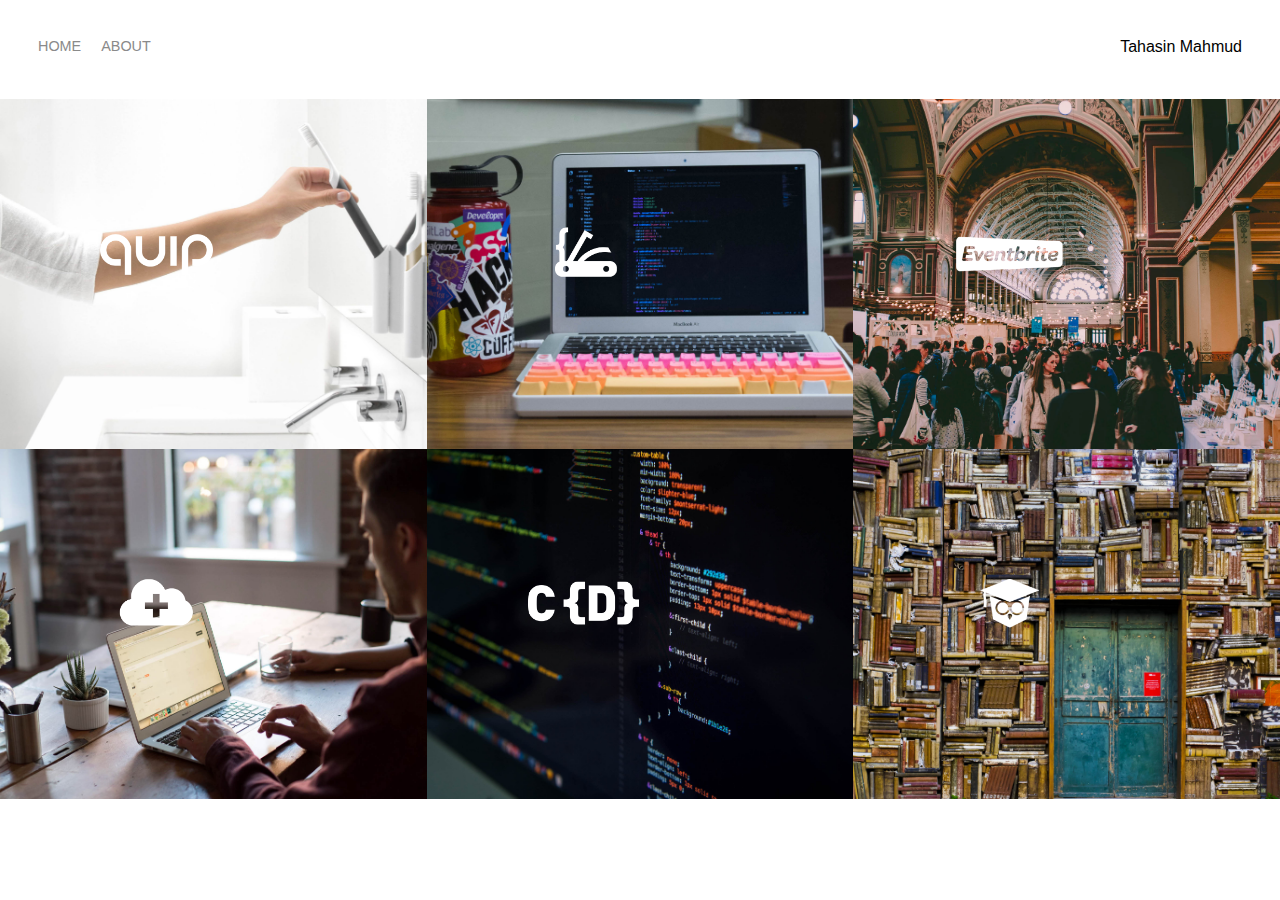
==== index.html @ 254a5eba "first commit" ====
<!DOCTYPE html>
<html lang="en" dir="ltr">
<head>
  <meta charset="utf-8">
  <title></title>
  <link rel="stylesheet" href="mystyle.css">
</head>
<body>
  <div class="container">
    <div class="nav-wrapper">

      <div class="left-side">
        <div class="nav-link-wrapper">
          <a href="index.html">Home</a>
        </div>
        <div class="nav-link-wrapper">
          <a href="about.html">About</a>
        </div>
      </div>

      <div class="right-side">
        <div class="brand">
        <div>Tahasin Mahmud</div>
        </div>
      </div>
    </div>
    <div class="content-wrapper">
      <div class="portfolio-items-wrapper">


        <div class="portfolio-item-wrapper">
            <div class="portfolio-img-background" style="background-image:url(images/portfolio1.jpg)">
            </div>
            <div class="img-text-wrapper">
              <div class="logo-wrapper">
                <img src="images/logos/quip.png" alt="">
              </div>
              <div class="subtitle">
                Hello world
              </div>
            </div>
        </div>

        <div class="portfolio-item-wrapper">
            <div class="portfolio-img-background" style="background-image:url(images/portfolio2.jpg)">
            </div>
            <div class="img-text-wrapper">
              <div class="logo-wrapper">
                <img src="images/logos/devcamp.png" alt="">
              </div>
              <div class="subtitle">
                Portfolio Website
              </div>
            </div>
        </div>

        <div class="portfolio-item-wrapper">
            <div class="portfolio-img-background" style="background-image:url(images/portfolio3.jpg)">
            </div>
            <div class="img-text-wrapper">
              <div class="logo-wrapper">
                <img src="images/logos/eventbrite.png" alt="">
              </div>
              <div class="subtitle">
                Still Learning
              </div>
            </div>
        </div>

        <div class="portfolio-item-wrapper">
            <div class="portfolio-img-background" style="background-image:url(images/portfolio4.jpg)">
            </div>
            <div class="img-text-wrapper">
              <div class="logo-wrapper">
                <img src="images/logos/shop-hacker.png" alt="">
              </div>
              <div class="subtitle">
                Practice Website
              </div>
            </div>
        </div>

        <div class="portfolio-item-wrapper">
            <div class="portfolio-img-background" style="background-image:url(images/portfolio5.jpg)">
            </div>
            <div class="img-text-wrapper">
              <div class="logo-wrapper">
                <img src="images/logos/crondose.png" alt="">
              </div>
              <div class="subtitle">
                5 more days
              </div>
            </div>
        </div>

        <div class="portfolio-item-wrapper">
            <div class="portfolio-img-background" style="background-image:url(images/portfolio6.jpg)">
            </div>
            <div class="img-text-wrapper">
              <div class="logo-wrapper">
                <img src="images/logos/dailysmarty.png" alt="">
              </div>
              <div class="subtitle">
                Happy New Year 2021
              </div>
            </div>
        </div>


      </div>
    </div>

  </div>
</body>

<script>
const portfolioItems = document.querySelectorAll('.portfolio-item-wrapper');

  portfolioItems.forEach(portfolioItem => {
    portfolioItem.addEventListener('mouseover', () => {
      console.log(portfolioItem.childNodes[1].classList)
      portfolioItem.childNodes[1].classList.add('image-blur');
    });

    portfolioItem.addEventListener('mouseout', () => {
      console.log(portfolioItem.childNodes[1].classList)
      portfolioItem.childNodes[1].classList.remove('image-blur');
    });
  });
</script>
</html>
---- mystyle.css ----
body {
  font-family: "Lato", sans-serif;
  margin: 0px;
}

.container {
  display: grid;
  grid-template-columns: 1fr;
}

.nav-wrapper {
  display: flex;
  justify-content: space-between;
  padding: 38px;
}

.left-side {
  display: flex;
}

.nav-wrapper > .left-side > div {
  margin-right: 20px;
  text-transform: uppercase;
  font-size: 0.9rem;
}

.nav-link-wrapper {
  height: 22px;
  border-bottom: 1px solid transparent;
  transition: border-bottom 0.5s;
}

.active-nav-link {
  border-bottom: 1px solid black;
}

.active-nav-link a {
  color: black !important;
}

.nav-link-wrapper a {
  color: #8a8a8a;
  text-decoration: none;
  transition: color 0.5s;
}

.nav-link-wrapper:hover {
  border-bottom: 1px solid black;
}

.nav-link-wrapper a:hover {
  color: black;
}

.portfolio-items-wrapper {
  display: grid;
  grid-template-columns: 1fr 1fr 1fr;
}

.portfolio-item-wrapper {
  position: relative;
}

.portfolio-img-background {
  background-size: cover;
  background-position: center;
  background-repeat: no-repeat;
  height: 350px;
  width: 100%;
}

.img-text-wrapper{
  position: absolute;
  top: 0;
  display: flex;
  flex-direction: column;
  justify-content: center;
  align-items: center;
  height: 100%;
  padding-left: 100px;
  padding-right: 100px;
}

.logo-wrapper img {
  width: 50%;
  margin-bottom: 20px;
}

.img-text-wrapper .subtitle{
  transition: 1s;
  color:transparent;
  font-weight: 600;
}

.img-text-wrapper:hover .subtitle{
  font-weight: 600;
  color:lightgreen;
}
.img-darken{
  transition: 1s;
  filter: brightness(10%);
}
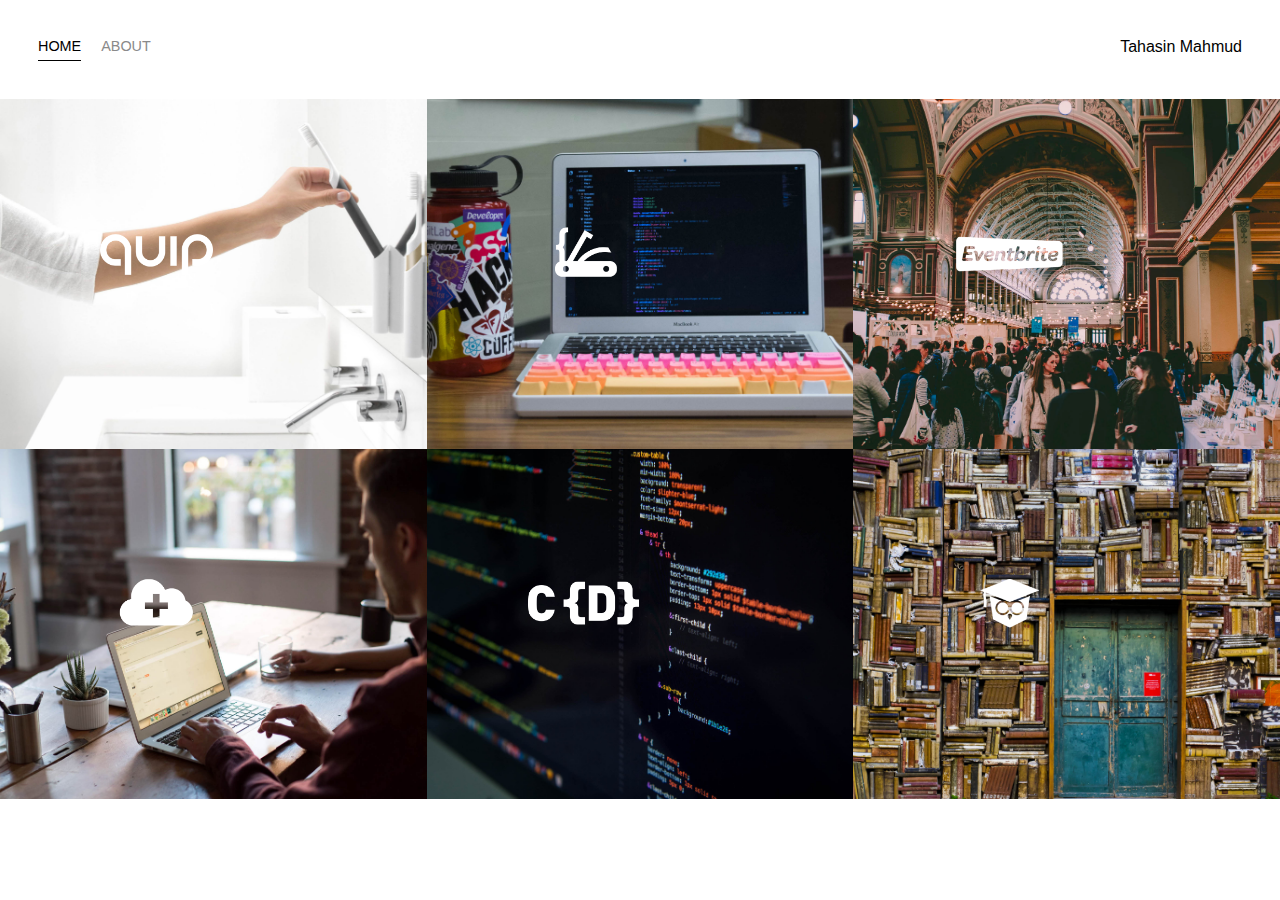
==== commit 0bde729a: "about page updated" ====
--- a/index.html
+++ b/index.html
@@ -10,7 +10,7 @@
     <div class="nav-wrapper">
 
       <div class="left-side">
-        <div class="nav-link-wrapper">
+        <div class="nav-link-wrapper active-nav-link">
           <a href="index.html">Home</a>
         </div>
         <div class="nav-link-wrapper">
@@ -119,12 +119,11 @@
   portfolioItems.forEach(portfolioItem => {
     portfolioItem.addEventListener('mouseover', () => {
       console.log(portfolioItem.childNodes[1].classList)
-      portfolioItem.childNodes[1].classList.add('image-blur');
+      portfolioItem.childNodes[1].classList.add('img-darken');
     });
-
     portfolioItem.addEventListener('mouseout', () => {
       console.log(portfolioItem.childNodes[1].classList)
-      portfolioItem.childNodes[1].classList.remove('image-blur');
+      portfolioItem.childNodes[1].classList.remove('img-darken');
     });
   });
 </script>
--- a/mystyle.css
+++ b/mystyle.css
@@ -100,3 +100,29 @@
   transition: 1s;
   filter: brightness(10%);
 }
+
+.two-column-wrapper {
+  display: flex;
+  //grid-template-columns: 1fr 1fr;
+}
+
+.profile-image-wrapper img{
+  width: 60%;
+  height: 50%;
+  margin-left: 8%;
+  margin-top: 5%;
+}
+
+.profile-image-wrapper{
+  width: 100%;
+  justify-content: center;
+  align-items: center;
+}
+
+.profile-content-wrapper h1 {
+  color: lightseagreen;
+}
+
+.profile-content-wrapper {
+  margin: 20px;
+}
